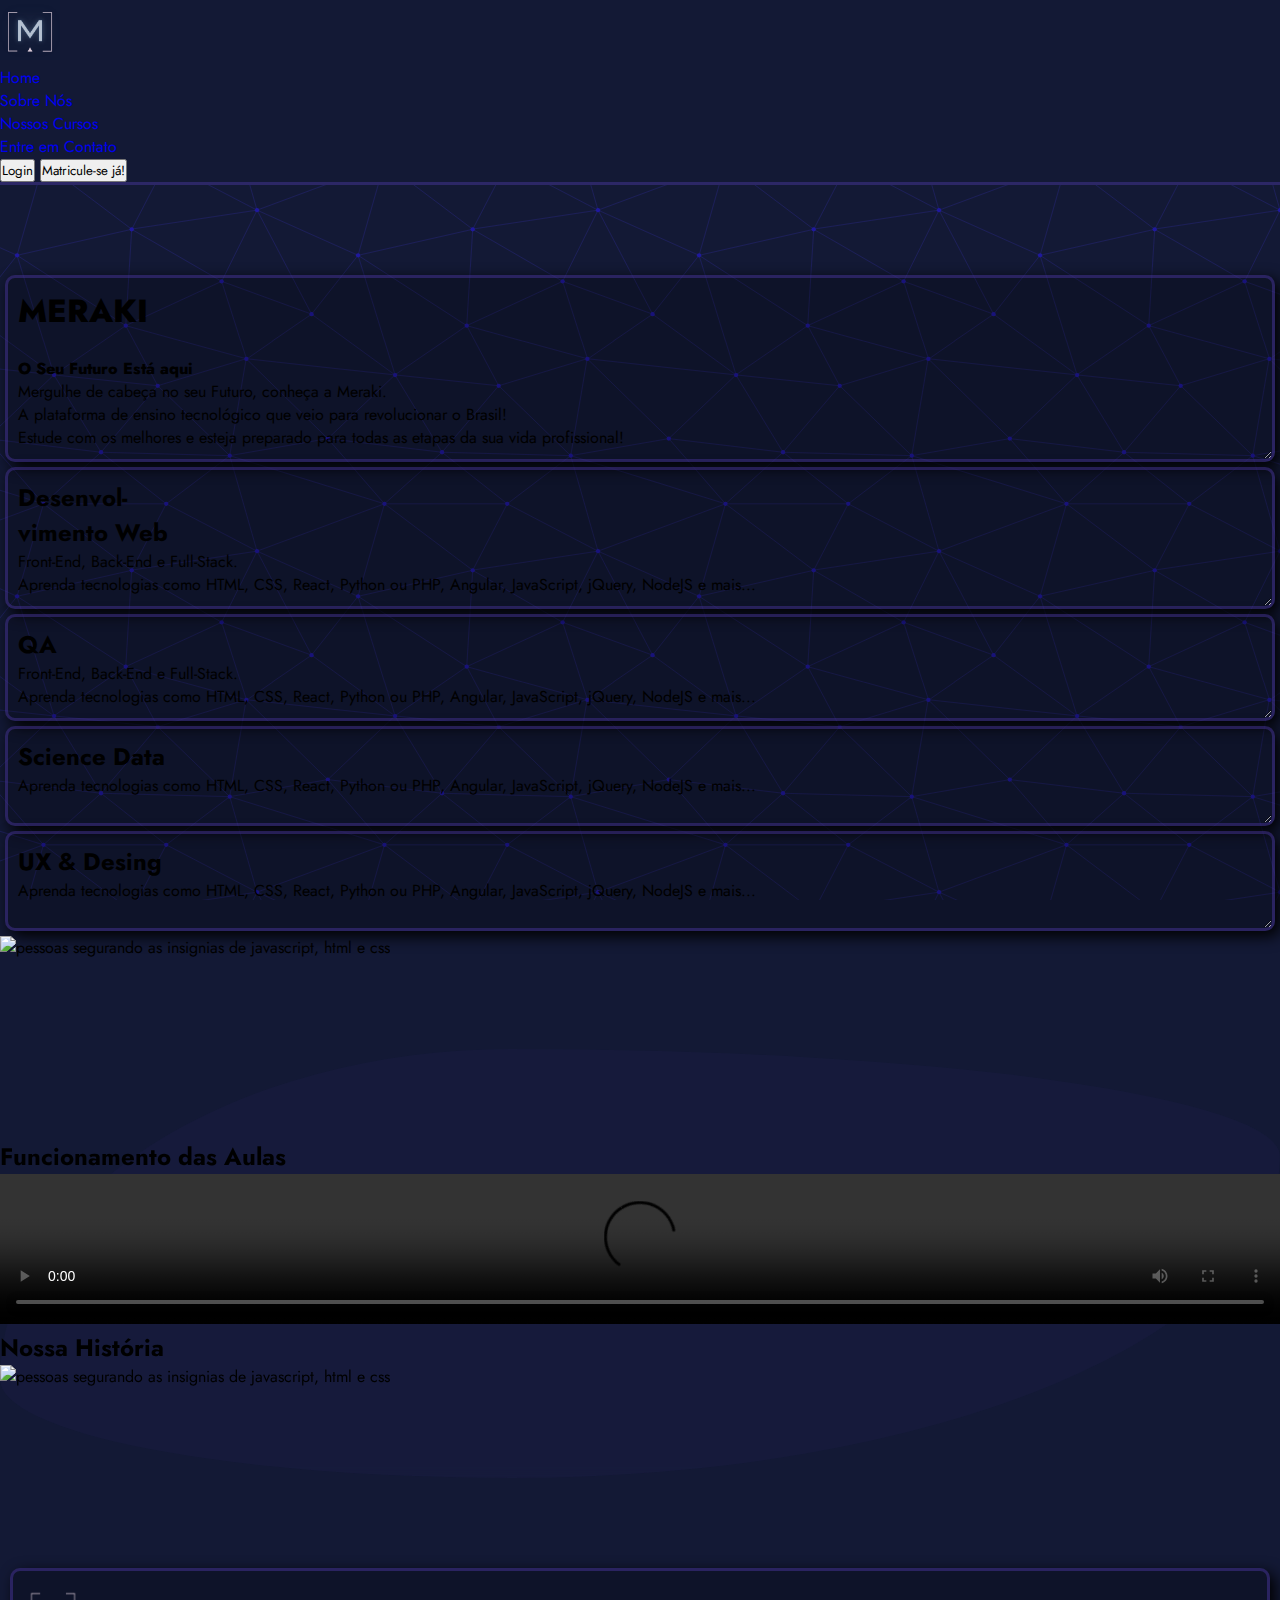
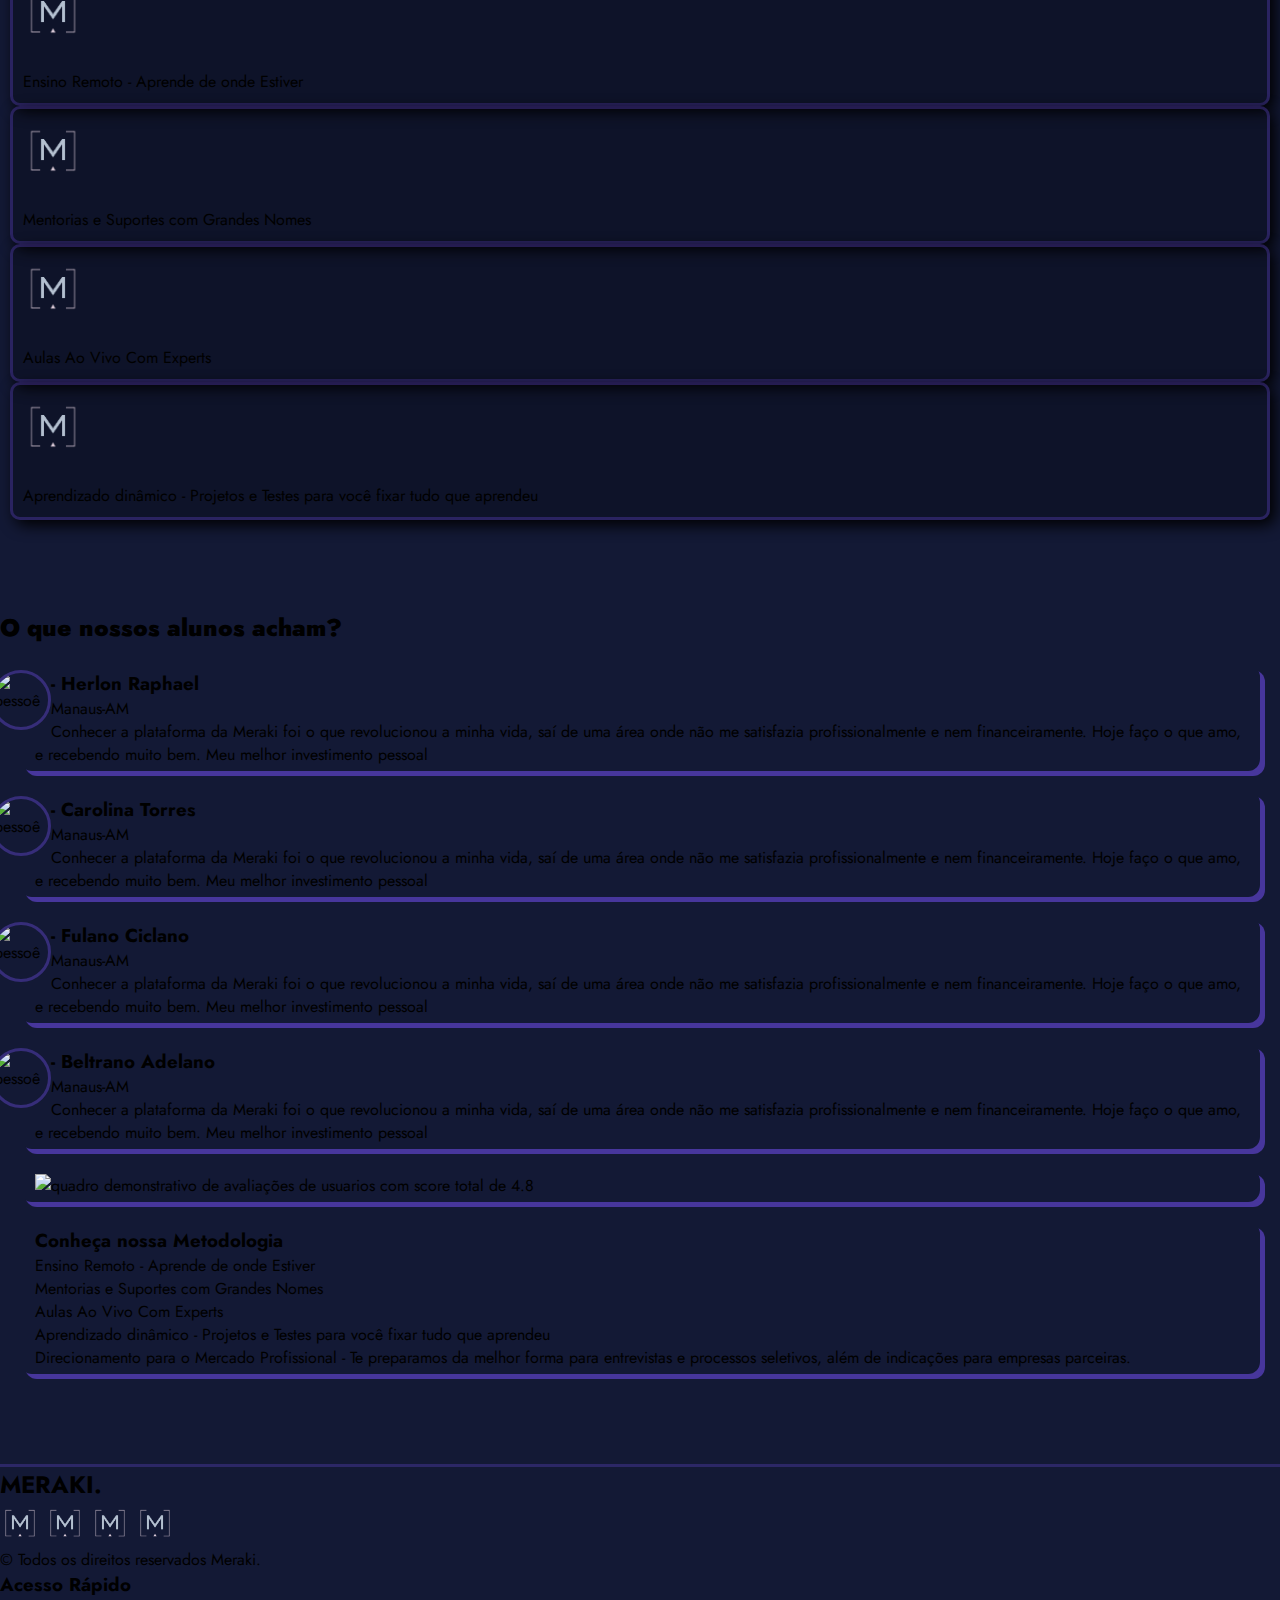
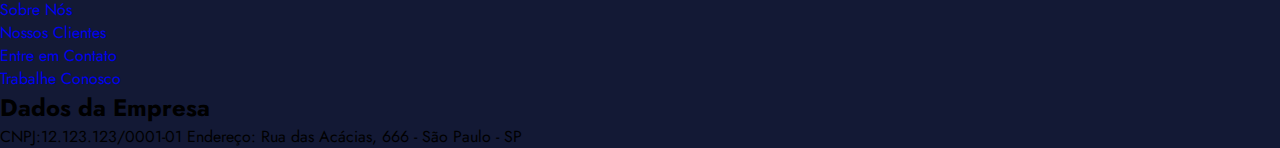
==== index.html @ 0d451b06 "Add files via upload" ====
<!DOCTYPE html>
<html lang="pt-Br">
  <head>
    <meta charset="UTF-8" />
    <meta http-equiv="X-UA-Compatible" content="IE=edge" />
    <meta name="viewport" content="width=device-width, initial-scale=1.0" />
    <meta name="description" content="plataforma educacional incrível">
    <title>Meraki</title>
    <link
      href="https://cdn.jsdelivr.net/npm/bootstrap@5.1.3/dist/css/bootstrap.min.css"
      rel="stylesheet"
      integrity="sha384-1BmE4kWBq78iYhFldvKuhfTAU6auU8tT94WrHftjDbrCEXSU1oBoqyl2QvZ6jIW3"
      crossorigin="anonymous"
    />
    <link
      rel="stylesheet"
      href="https://cdn.jsdelivr.net/npm/boxicons@latest/css/boxicons.min.css"
    />
    <link rel="stylesheet" href="style.css" />
  </head>
  <body class="bg-mosaic bg-d-purple">
    <!--Header-->
    <header class="p-3  text-white bg-bottom-line header-meraki align-items-center bg-l-purple">
      <div class="container ">
        <div
          class="d-flex flex-wrap align-items-center justify-content-center justify-content-lg-start"
        >
          <a
            href="/"
            class="d-flex align-items-center mb-2 mb-lg-0 text-white text-decoration-none"
          >
            <img
              class="bi me-2"
              width="60px"
              role="img"
              aria-label="Meraki"
              src="Assets/icon-meraki.png"
              alt="Icone em forma de 'eme"
            />
          </a>

          <ul
            class="nav col-12 col-lg-auto me-lg-auto mb-2 mb-md-0 justify-content-center"
          >
            <li>
              <span
                href="#"
                class="nav-link px-4 "
                
              ></span>
            </li>
            <li><a href="#" class="nav-link px-2 text-white">Home</a></li>
            <li>
              <a href="#" class="nav-link px-2 text-white">Sobre Nós</a>
            </li>
            <li>
              <a href="#" class="nav-link px-2 text-white">Nossos Cursos</a>
            </li>
            <li>
              <a href="#" class="nav-link px-2 text-white">Entre em Contato</a>
            </li>
          </ul>

          <div class="text-end">
            <button type="button" class="btn btn-outline-light me-2">
              Login
            </button>
            <button type="button" class="btn btn-warning">
              Matricule-se já!
            </button>
          </div>
        </div>
      </div>
    </header>
    <!--/header-->

    <main>
      <!--Hero-->
      <section class="container text-white">
        <div class="row featurette">
          <!--div dos cards-->
          <div class="col-md-8 container gap">
            <div class="row">
              <div class="col-8 mini-card resizable">
                <h1 class="font-weight-800">MERAKI</h2>
                <br />
               <span class="font-weight-800"> O Seu Futuro Está aqui</span>
                <p class="text-intro">
                  Mergulhe de cabeça no seu Futuro, conheça a Meraki. <br />
                  A plataforma de ensino tecnológico que veio para revolucionar
                  o Brasil! <br />
                  Estude com os melhores e esteja preparado para todas as etapas
                  da sua vida profissional!
                </p>
              </div>
            </div>
            <div class="row">
              <div class="col-5 mini-card resizable ">
                <h2>
                  Desenvol- <br />
                  vimento Web
                </h2>
                <p>Front-End, Back-End e Full-Stack.</p>
                <p>
                  Aprenda tecnologias como HTML, CSS, React, Python ou PHP,
                  Angular, JavaScript, jQuery, NodeJS e mais...
                </p>
              </div>
              <div class="col-5 mini-card resizable ">
                <h2>QA</h2>
                <p>Front-End, Back-End e Full-Stack.</p>
                <p>
                  Aprenda tecnologias como HTML, CSS, React, Python ou PHP,
                  Angular, JavaScript, jQuery, NodeJS e mais...
                </p>
              </div>
              <div class="col-5 mini-card resizable ">
                <h2>Science Data</h2>
                <p>
                  Aprenda tecnologias como HTML, CSS, React, Python ou PHP,
                  Angular, JavaScript, jQuery, NodeJS e mais...
                </p>
              </div>
              <div class="col-5  mini-card resizable">
                <h2>UX & Desing</h2>
                <p>
                  Aprenda tecnologias como HTML, CSS, React, Python ou PHP,
                  Angular, JavaScript, jQuery, NodeJS e mais...
                </p>
              </div>
            </div>
          </div>
          <!--/div dos cards-->
          <!--div da imagem-->
          <div class="col-md-4 align-items-center">
            <img
              src="assets/undraw_static_assets_rpm6.svg"
              alt="pessoas segurando as insignias de javascript, html e css "
              width="110%"
            />
          </div>
          <!--/div da imagem-->
        </div>
      </section>
      <!--/hero-->
      <!--nosso peixe-->
      <section class="container-flex bg-frosted-glass  fancy-border-radius">
        <div class="container">
        <div class="row">
        
          <div class="col-md-6 ">
            <h2 class="text-center text-white">Funcionamento das Aulas</h2>
            <video src="#" width="100%"
             controls></video>
          </div>
          <div class="col-md-6 justify-content-center">
            <h2 class="text-center text-white">Nossa História</h2>
            <img
              src="assets/section2.png"
              alt="pessoas segurando as insignias de javascript, html e css "
              width="100%"
            />
          </div>
        </div>
      </div>
      </section>
      <section class="container text-white">
        <div class="row justify-content-center text-center">
          <div class="col-6 col-md-2 mini-card justify-content-center cardeff ">
            <img
            class="bi me-2"
            width="60px"
            role="img"
            aria-label="Meraki"
            src="Assets/icon-meraki-removebg-preview.png"
            alt="Icone em forma de 'eme"
          />
            <br> <br>
            <span>Ensino Remoto - Aprende de onde Estiver</span>
          </div>
          <div class="col-6 col-md-2 mini-card justify-content-center cardeff">
            <img
            class="bi me-2"
            width="60px"
            role="img"
            aria-label="Meraki"
            src="Assets/icon-meraki-removebg-preview.png"
            alt="Icone em forma de 'eme"
          />
          <br> <br>
            <span>Mentorias e Suportes com Grandes Nomes</span>
          </div>
          <div class="col-6 col-md-2 mini-card justify-content-center cardeff">
            <img
            class="bi me-2"
            width="60px"
            role="img"
            aria-label="Meraki"
            src="Assets/icon-meraki-removebg-preview.png"
            alt="Icone em forma de 'eme"
          />
            <br><br>
            <span>Aulas Ao Vivo Com Experts</span>
          </div>
          <div class="col-6 col-md-2 mini-card justify-content-center cardeff">
            <img
            class="bi me-2"
            width="60px"
            role="img"
            aria-label="Meraki"
            src="Assets/icon-meraki-removebg-preview.png"
            alt="Icone em forma de 'eme"
          />
            <br><br>
            <span
              >Aprendizado dinâmico - Projetos e Testes para você fixar tudo que
              aprendeu</span
            >
          </div>
        </div>
      </section>
      <!--/nosso peixe-->
      <!--prova social-->
      <section class="container">
        <div class="row justify-content-center">
          <div class="col-md-8 text-center text-white">
            <h2> <strong>O que nossos alunos acham? </strong> </span>
          </div>
        </div>
        <div class="row">
          <div class="col-md-4 bg-light social-card">
            <img
              src="assets/foto1.jpg"
              class="social-card-img"
              width="60"
              height="60"
              alt="pessoê"
            />
            <h3 class="">- Herlon Raphael</h3>
            <p class="">Manaus-AM</p>
            <p class="pessoê">
              Conhecer a plataforma da Meraki foi o que revolucionou a minha
              vida, saí de uma área onde não me satisfazia profissionalmente e
              nem financeiramente. Hoje faço o que amo, e recebendo muito bem.
              Meu melhor investimento pessoal
            </p>
          </div>
          <div class="col-md-4 bg-light social-card">
            <img
              src="assets/foto2.jpg"
              class="social-card-img"
              width="60"
              height="60"
              alt="pessoê"
            />
            <h3 class="">- Carolina Torres</h3>
            <p class="">Manaus-AM</p>
            <p class="pessoê">
              Conhecer a plataforma da Meraki foi o que revolucionou a minha
              vida, saí de uma área onde não me satisfazia profissionalmente e
              nem financeiramente. Hoje faço o que amo, e recebendo muito bem.
              Meu melhor investimento pessoal
            </p>
          </div>
        </div>
        <div class="row">
          <div class="col-1"></div>
          <div class="col-md-4 bg-light social-card">
            <img
              src="assets/foto1.jpg"
              class="social-card-img"
              width="60"
              height="60"
              alt="pessoê"
            />
            <h3 class="">- Fulano Ciclano</h3>
            <p class="">Manaus-AM</p>
            <p class="pessoê">
              Conhecer a plataforma da Meraki foi o que revolucionou a minha
              vida, saí de uma área onde não me satisfazia profissionalmente e
              nem financeiramente. Hoje faço o que amo, e recebendo muito bem.
              Meu melhor investimento pessoal
            </p>
          </div>
          <div class="col-md-4 bg-light social-card">
            <img
              src="assets/foto2.jpg"
              class="social-card-img"
              width="60"
              height="60"
              alt="pessoê"
            />
            <h3 class="text-dep">- Beltrano Adelano</h3>
            <p class="text-dep">Manaus-AM</p>
            <p class="text-dep">
              Conhecer a plataforma da Meraki foi o que revolucionou a minha
              vida, saí de uma área onde não me satisfazia profissionalmente e
              nem financeiramente. Hoje faço o que amo, e recebendo muito bem.
              Meu melhor investimento pessoal
            </p>
          </div>
        </div>
        <div class="row">
          <div class="col-md-6 align-items-center social-card bg-white maxheight ">
            <img
              src="assets/Screenshot_2-removebg-preview.png"
              class=""
              width="100%"
              height="auto"
              alt="quadro demonstrativo de avaliações de usuarios com score total de 4.8"
            />
          </div>
          <div class="col-md-5 social-card bg-light ">
            <h3>Conheça nossa Metodologia</h1>
            <ul class="">
              <li class="">Ensino Remoto - Aprende de onde Estiver</li>
              <li class="">Mentorias e Suportes com Grandes Nomes</li>
              <li class="">Aulas Ao Vivo Com Experts</li>
              <li class="">
                Aprendizado dinâmico - Projetos e Testes para você fixar tudo
                que aprendeu
              </li>
              <li class="">
                Direcionamento para o Mercado Profissional - Te preparamos da
                melhor forma para entrevistas e processos seletivos, além de
                indicações para empresas parceiras.
              </li>
            </ul>
          </div>
        </div>
      </section>
    </main>
    <!-- FOOTER -->
    <footer class=" flex-shrink-0 bg-d-purple text-white bg-upper-line">
      <div class="container py-4">
          <div class="row gy-4 gx-5">
              <div class="col-lg-4 col-md-6">
                  <h2 class=" " style="text-transform: uppercase">Meraki.</h2>
                  <div class="">
                    <img
                    class="bi me-2"
                    width="40px"
                    role="img"
                    aria-label="Meraki"
                    src="Assets/icon-meraki-removebg-preview.png"
                    alt="Icone em forma de 'eme"
                  />
                    <img
                    class="bi me-2"
                    width="40px"
                    role="img"
                    aria-label="Meraki"
                    src="Assets/icon-meraki-removebg-preview.png"
                    alt="Icone em forma de 'eme"
                  />
                  <img
                  class="bi me-2"
                  width="40px"
                  role="img"
                  aria-label="Meraki"
                  src="Assets/icon-meraki-removebg-preview.png"
                  alt="Icone em forma de 'eme"
                />  
                <img
                class="bi me-2"
                width="40px"
                role="img"
                aria-label="Meraki"
                src="Assets/icon-meraki-removebg-preview.png"
                alt="Icone em forma de 'eme"
              />
                  </div>
                 
                  <p class="small  mb-0 text-white">&copy; Todos os direitos reservados Meraki. 
              </div>
            
              <div class=" col-md-3">
                  <h3 class="text-white mb-3">Acesso Rápido</h3>
                  <ul class="list-unstyled text-muted text-white">
                      <li><a class="text-white" href="#">Sobre Nós</a></li>
                      <li><a  class="text-white" href="#">Nossos Clientes</a></li>
                      <li><a  class="text-white" href="#">Entre em Contato</a></li>
                      <li><a  class="text-white" href="#">Trabalhe Conosco</a></li>
                  </ul>
              </div>
              <div class="col-md-4 ">
                 <h2>Dados da Empresa</h2>
                 <span>CNPJ:12.123.123/0001-01</span>
                 <span>Endereço: Rua das Acácias, 666 - São Paulo - SP</span>
                  
              </div>
          </div>
      </div>
  </footer>
</div>
  </body>
  <script
    src="https://cdn.jsdelivr.net/npm/bootstrap@5.1.3/dist/js/bootstrap.bundle.min.js"
    integrity="sha384-ka7Sk0Gln4gmtz2MlQnikT1wXgYsOg+OMhuP+IlRH9sENBO0LRn5q+8nbTov4+1p"
    crossorigin="anonymous"
  ></script>
  <script src="https://cdnjs.cloudflare.com/ajax/libs/jquery/3.2.1/jquery.min.js"></script>
  <script src="main.js"></script>
</html>
---- style.css ----
@import url("https://fonts.googleapis.com/css2?family=Jost:ital,wght@0,300;0,400;0,800;1,300&display=swap");

* {
  margin: 0;
  padding: 0;
  box-sizing: border-box;
  font-family: "Jost", sans-serif !important;
  list-style-type: none;
}
a {
  text-decoration: none;
}

section {
  margin: 10vh 0;
}
.header-meraki {
  padding: 0 !important;
  align-items: center !important;
}
/*Utilidade*/
.mini-card {
  padding: 10px;
  min-width: 100px;
  min-height: 100px;
  border: 3px solid rgba(78, 58, 167, 0.438);
  border-radius: 10px;
  background-color: rgba(0, 0, 0, 0.223);
  box-shadow: 5px 5px 15px 0 black;
  margin: 5px;
}
.social-card {
  margin: 20px;
  padding: 5px 15px;
  border-radius: 12px;
  -webkit-box-shadow: 5px 5px 0px 0px rgba(78, 58, 167, 0.9),
    5px 5px 15px 5px rgba(0, 0, 0, 0);
  box-shadow: 5px 5px 0px 0px rgba(78, 58, 167, 0.9),
    5px 5px 15px 5px rgba(0, 0, 0, 0);
}
.social-card-img {
  margin-left: -44px;
  border-radius: 50%;
  border: solid 3px rgba(78, 58, 167, 0.6);
  float: left;
}
.dashboard-card {
  margin: 30px;
  padding: 30px;
  background-color: #131935;
  border: 3px solid rgba(78, 58, 167, 1);
  -webkit-box-shadow: 5px 5px 0px 0px #b1b1b1, 5px 5px 15px 5px rgba(0, 0, 0, 0);
  box-shadow: 5px 5px 0px 0px #b1b1b1, 5px 5px 15px 5px rgba(0, 0, 0, 0);
  background-image: url("data:image/svg+xml,%3Csvg xmlns='http://www.w3.org/2000/svg' width='341' height='341' viewBox='0 0 800 800'%3E%3Cg fill='none' stroke='%23232375' stroke-width='1.3'%3E%3Cpath d='M769 229L1037 260.9M927 880L731 737 520 660 309 538 40 599 295 764 126.5 879.5 40 599-197 493 102 382-31 229 126.5 79.5-69-63'/%3E%3Cpath d='M-31 229L237 261 390 382 603 493 308.5 537.5 101.5 381.5M370 905L295 764'/%3E%3Cpath d='M520 660L578 842 731 737 840 599 603 493 520 660 295 764 309 538 390 382 539 269 769 229 577.5 41.5 370 105 295 -36 126.5 79.5 237 261 102 382 40 599 -69 737 127 880'/%3E%3Cpath d='M520-140L578.5 42.5 731-63M603 493L539 269 237 261 370 105M902 382L539 269M390 382L102 382'/%3E%3Cpath d='M-222 42L126.5 79.5 370 105 539 269 577.5 41.5 927 80 769 229 902 382 603 493 731 737M295-36L577.5 41.5M578 842L295 764M40-201L127 80M102 382L-261 269'/%3E%3C/g%3E%3Cg fill='%231F189E'%3E%3Ccircle cx='769' cy='229' r='5'/%3E%3Ccircle cx='539' cy='269' r='5'/%3E%3Ccircle cx='603' cy='493' r='5'/%3E%3Ccircle cx='731' cy='737' r='5'/%3E%3Ccircle cx='520' cy='660' r='5'/%3E%3Ccircle cx='309' cy='538' r='5'/%3E%3Ccircle cx='295' cy='764' r='5'/%3E%3Ccircle cx='40' cy='599' r='5'/%3E%3Ccircle cx='102' cy='382' r='5'/%3E%3Ccircle cx='127' cy='80' r='5'/%3E%3Ccircle cx='370' cy='105' r='5'/%3E%3Ccircle cx='578' cy='42' r='5'/%3E%3Ccircle cx='237' cy='261' r='5'/%3E%3Ccircle cx='390' cy='382' r='5'/%3E%3C/g%3E%3C/svg%3E");
  background-attachment: fixed;
}
.dashboard-card button {
  margin-top: 30px;
  border-radius: 12px;
}
.destaque {
  transform: scale(120%) !important;
  margin-left: 10vw;
  margin-top: 80px;
}
.button-box {
  width: 100%;
  height: fit-content;
  display: flex;
  justify-content: space-around;
}
/*Cores*/
.bg-d-purple {
  background-color: #131935;
}
.bg-l-purple {
  background-color: rgb(19, 25, 53);
}
.bg-bottom-line {
  border-bottom: 3px solid rgba(78, 58, 167, 0.438);
}
.bg-upper-line {
  border-top: 3px solid rgba(78, 58, 167, 0.438);
}
.bg-right-line {
  border-right: 3px solid rgba(78, 58, 167, 0.438);
}
.bg-mosaic {
  background-image: url("data:image/svg+xml,%3Csvg xmlns='http://www.w3.org/2000/svg' width='341' height='341' viewBox='0 0 800 800'%3E%3Cg fill='none' stroke='%23232375' stroke-width='1.3'%3E%3Cpath d='M769 229L1037 260.9M927 880L731 737 520 660 309 538 40 599 295 764 126.5 879.5 40 599-197 493 102 382-31 229 126.5 79.5-69-63'/%3E%3Cpath d='M-31 229L237 261 390 382 603 493 308.5 537.5 101.5 381.5M370 905L295 764'/%3E%3Cpath d='M520 660L578 842 731 737 840 599 603 493 520 660 295 764 309 538 390 382 539 269 769 229 577.5 41.5 370 105 295 -36 126.5 79.5 237 261 102 382 40 599 -69 737 127 880'/%3E%3Cpath d='M520-140L578.5 42.5 731-63M603 493L539 269 237 261 370 105M902 382L539 269M390 382L102 382'/%3E%3Cpath d='M-222 42L126.5 79.5 370 105 539 269 577.5 41.5 927 80 769 229 902 382 603 493 731 737M295-36L577.5 41.5M578 842L295 764M40-201L127 80M102 382L-261 269'/%3E%3C/g%3E%3Cg fill='%231F189E'%3E%3Ccircle cx='769' cy='229' r='5'/%3E%3Ccircle cx='539' cy='269' r='5'/%3E%3Ccircle cx='603' cy='493' r='5'/%3E%3Ccircle cx='731' cy='737' r='5'/%3E%3Ccircle cx='520' cy='660' r='5'/%3E%3Ccircle cx='309' cy='538' r='5'/%3E%3Ccircle cx='295' cy='764' r='5'/%3E%3Ccircle cx='40' cy='599' r='5'/%3E%3Ccircle cx='102' cy='382' r='5'/%3E%3Ccircle cx='127' cy='80' r='5'/%3E%3Ccircle cx='370' cy='105' r='5'/%3E%3Ccircle cx='578' cy='42' r='5'/%3E%3Ccircle cx='237' cy='261' r='5'/%3E%3Ccircle cx='390' cy='382' r='5'/%3E%3C/g%3E%3C/svg%3E");
  background-attachment: fixed;
}
.bg-frosted-glass {
  padding: 10vh 0;
  background-color: rgba(78, 58, 167, 0.05);
  backdrop-filter: blur(5px);
  border-radius: 40% 60% 60% 40% / 77% 25% 75% 23%;
}
/*font*/
.font-weight-300 {
  font-weight: 300;
}
.font-weight-400 {
  font-weight: 400;
}
.font-weight-800 {
  font-weight: 800;
}

.vertigo:hover {
  text-shadow: red -6px 0, cyan 6px 0;
}
.cardeff {
  transform: rotate(0deg) scale(1);
  margin: 0 10px;
  transition: ease-in 1s;
  transition: ease-out 500ms;
}
.cardeff:hover {
  cursor: pointer;
  transform: perspective(300px) rotateX(40deg);
  transition: 0.5s all ease;
  z-index: 400;
  box-shadow: 0 2px 2px rgba(0, 0, 0, 0.16);
  margin: 0 30px;
  margin-bottom: -30px;
}
.resizable {
  resize: both;
  overflow: auto;
}
.maxheight {
  height: fit-content !important;
}

/*scroll bar*/
/* width */
::-webkit-scrollbar {
  width: 20px;
}

/* Track */
::-webkit-scrollbar-track {
  box-shadow: inset 0 0 5px grey;
  border-radius: 10px;
}

/* Handle */
::-webkit-scrollbar-thumb {
  background: rgba(78, 58, 167, 0.5);
  border-radius: 10px;
}
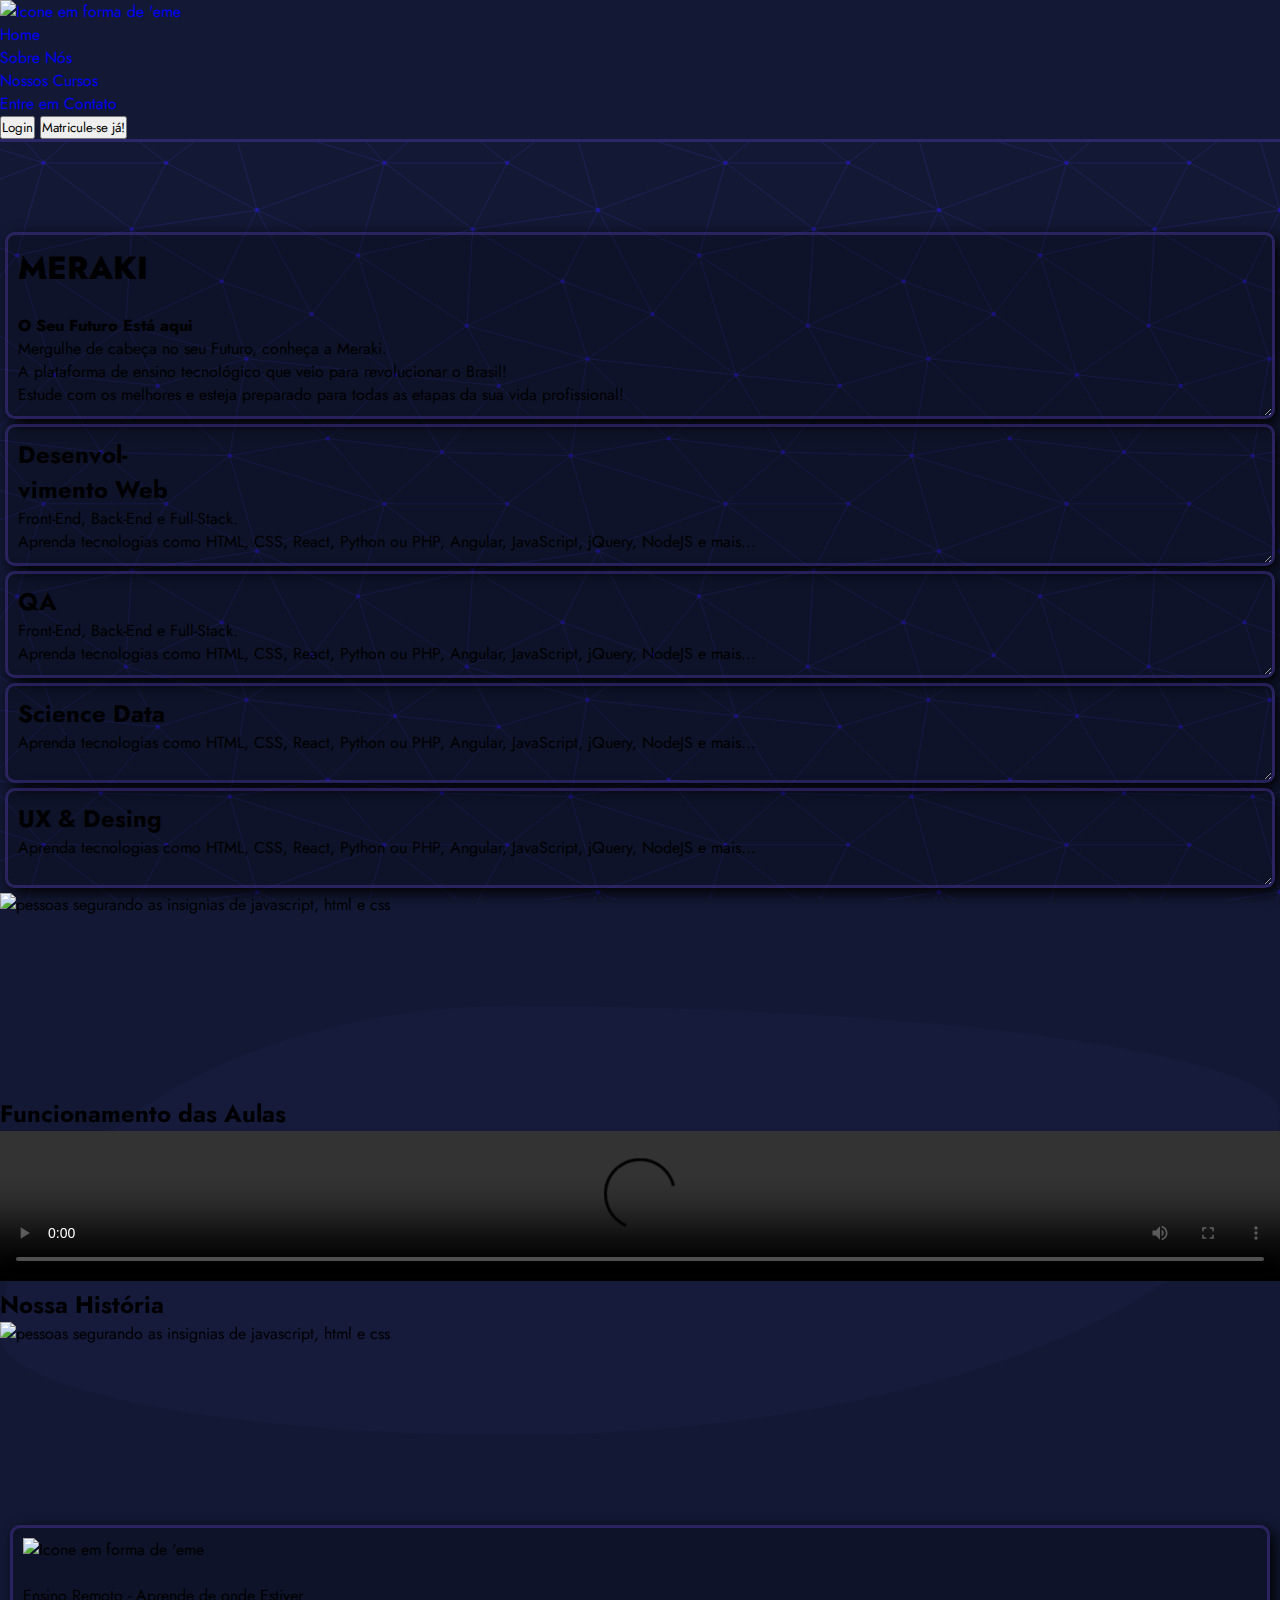
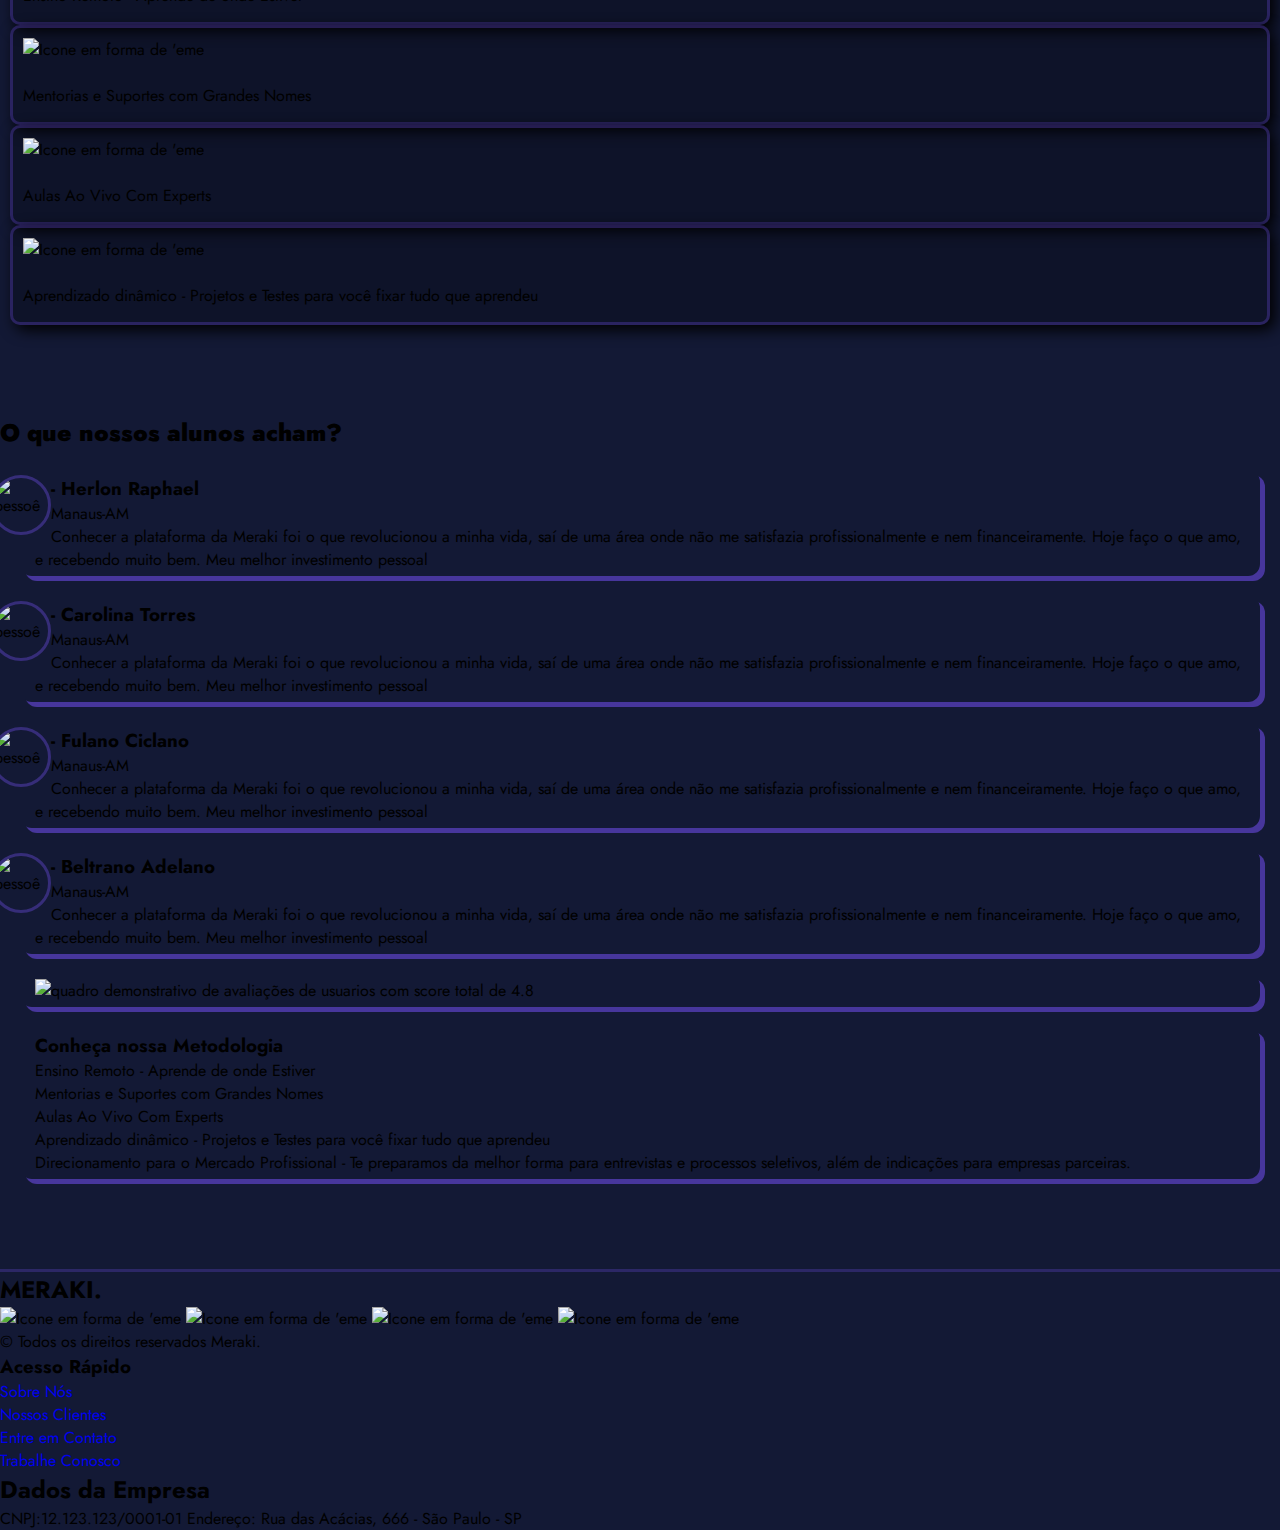
==== commit b2db8b11: "Add files via upload" ====
--- a/index.html
+++ b/index.html
@@ -34,7 +34,7 @@
               width="60px"
               role="img"
               aria-label="Meraki"
-              src="Assets/icon-meraki.png"
+              src="./assets/icon-meraki.png"
               alt="Icone em forma de 'eme"
             />
           </a>
@@ -134,7 +134,7 @@
           <!--div da imagem-->
           <div class="col-md-4 align-items-center">
             <img
-              src="assets/undraw_static_assets_rpm6.svg"
+              src="./assets/undraw_static_assets_rpm6.svg"
               alt="pessoas segurando as insignias de javascript, html e css "
               width="110%"
             />
@@ -156,7 +156,7 @@
           <div class="col-md-6 justify-content-center">
             <h2 class="text-center text-white">Nossa História</h2>
             <img
-              src="assets/section2.png"
+              src="./assets/section2.png"
               alt="pessoas segurando as insignias de javascript, html e css "
               width="100%"
             />
@@ -172,7 +172,7 @@
             width="60px"
             role="img"
             aria-label="Meraki"
-            src="Assets/icon-meraki-removebg-preview.png"
+            src="./assets/icon-meraki-removebg-preview.png"
             alt="Icone em forma de 'eme"
           />
             <br> <br>
@@ -184,7 +184,7 @@
             width="60px"
             role="img"
             aria-label="Meraki"
-            src="Assets/icon-meraki-removebg-preview.png"
+            src="./assets/icon-meraki-removebg-preview.png"
             alt="Icone em forma de 'eme"
           />
           <br> <br>
@@ -196,7 +196,7 @@
             width="60px"
             role="img"
             aria-label="Meraki"
-            src="Assets/icon-meraki-removebg-preview.png"
+            src="./assets/icon-meraki-removebg-preview.png"
             alt="Icone em forma de 'eme"
           />
             <br><br>
@@ -208,7 +208,7 @@
             width="60px"
             role="img"
             aria-label="Meraki"
-            src="Assets/icon-meraki-removebg-preview.png"
+            src="./assets/icon-meraki-removebg-preview.png"
             alt="Icone em forma de 'eme"
           />
             <br><br>
@@ -230,7 +230,7 @@
         <div class="row">
           <div class="col-md-4 bg-light social-card">
             <img
-              src="assets/foto1.jpg"
+              src="./assets/foto1.jpg"
               class="social-card-img"
               width="60"
               height="60"
@@ -247,7 +247,7 @@
           </div>
           <div class="col-md-4 bg-light social-card">
             <img
-              src="assets/foto2.jpg"
+              src="./assets/foto2.jpg"
               class="social-card-img"
               width="60"
               height="60"
@@ -267,7 +267,7 @@
           <div class="col-1"></div>
           <div class="col-md-4 bg-light social-card">
             <img
-              src="assets/foto1.jpg"
+              src="./assets/foto1.jpg"
               class="social-card-img"
               width="60"
               height="60"
@@ -284,7 +284,7 @@
           </div>
           <div class="col-md-4 bg-light social-card">
             <img
-              src="assets/foto2.jpg"
+              src="./assets/foto2.jpg"
               class="social-card-img"
               width="60"
               height="60"
@@ -303,7 +303,7 @@
         <div class="row">
           <div class="col-md-6 align-items-center social-card bg-white maxheight ">
             <img
-              src="assets/Screenshot_2-removebg-preview.png"
+              src="./assets/Screenshot_2-removebg-preview.png"
               class=""
               width="100%"
               height="auto"
@@ -342,7 +342,7 @@
                     width="40px"
                     role="img"
                     aria-label="Meraki"
-                    src="Assets/icon-meraki-removebg-preview.png"
+                    src="./assets/icon-meraki-removebg-preview.png"
                     alt="Icone em forma de 'eme"
                   />
                     <img
@@ -350,7 +350,7 @@
                     width="40px"
                     role="img"
                     aria-label="Meraki"
-                    src="Assets/icon-meraki-removebg-preview.png"
+                    src="./assets/icon-meraki-removebg-preview.png"
                     alt="Icone em forma de 'eme"
                   />
                   <img
@@ -358,7 +358,7 @@
                   width="40px"
                   role="img"
                   aria-label="Meraki"
-                  src="Assets/icon-meraki-removebg-preview.png"
+                  src="./assets/icon-meraki-removebg-preview.png"
                   alt="Icone em forma de 'eme"
                 />  
                 <img
@@ -366,7 +366,7 @@
                 width="40px"
                 role="img"
                 aria-label="Meraki"
-                src="Assets/icon-meraki-removebg-preview.png"
+                src="./assets/icon-meraki-removebg-preview.png"
                 alt="Icone em forma de 'eme"
               />
                   </div>
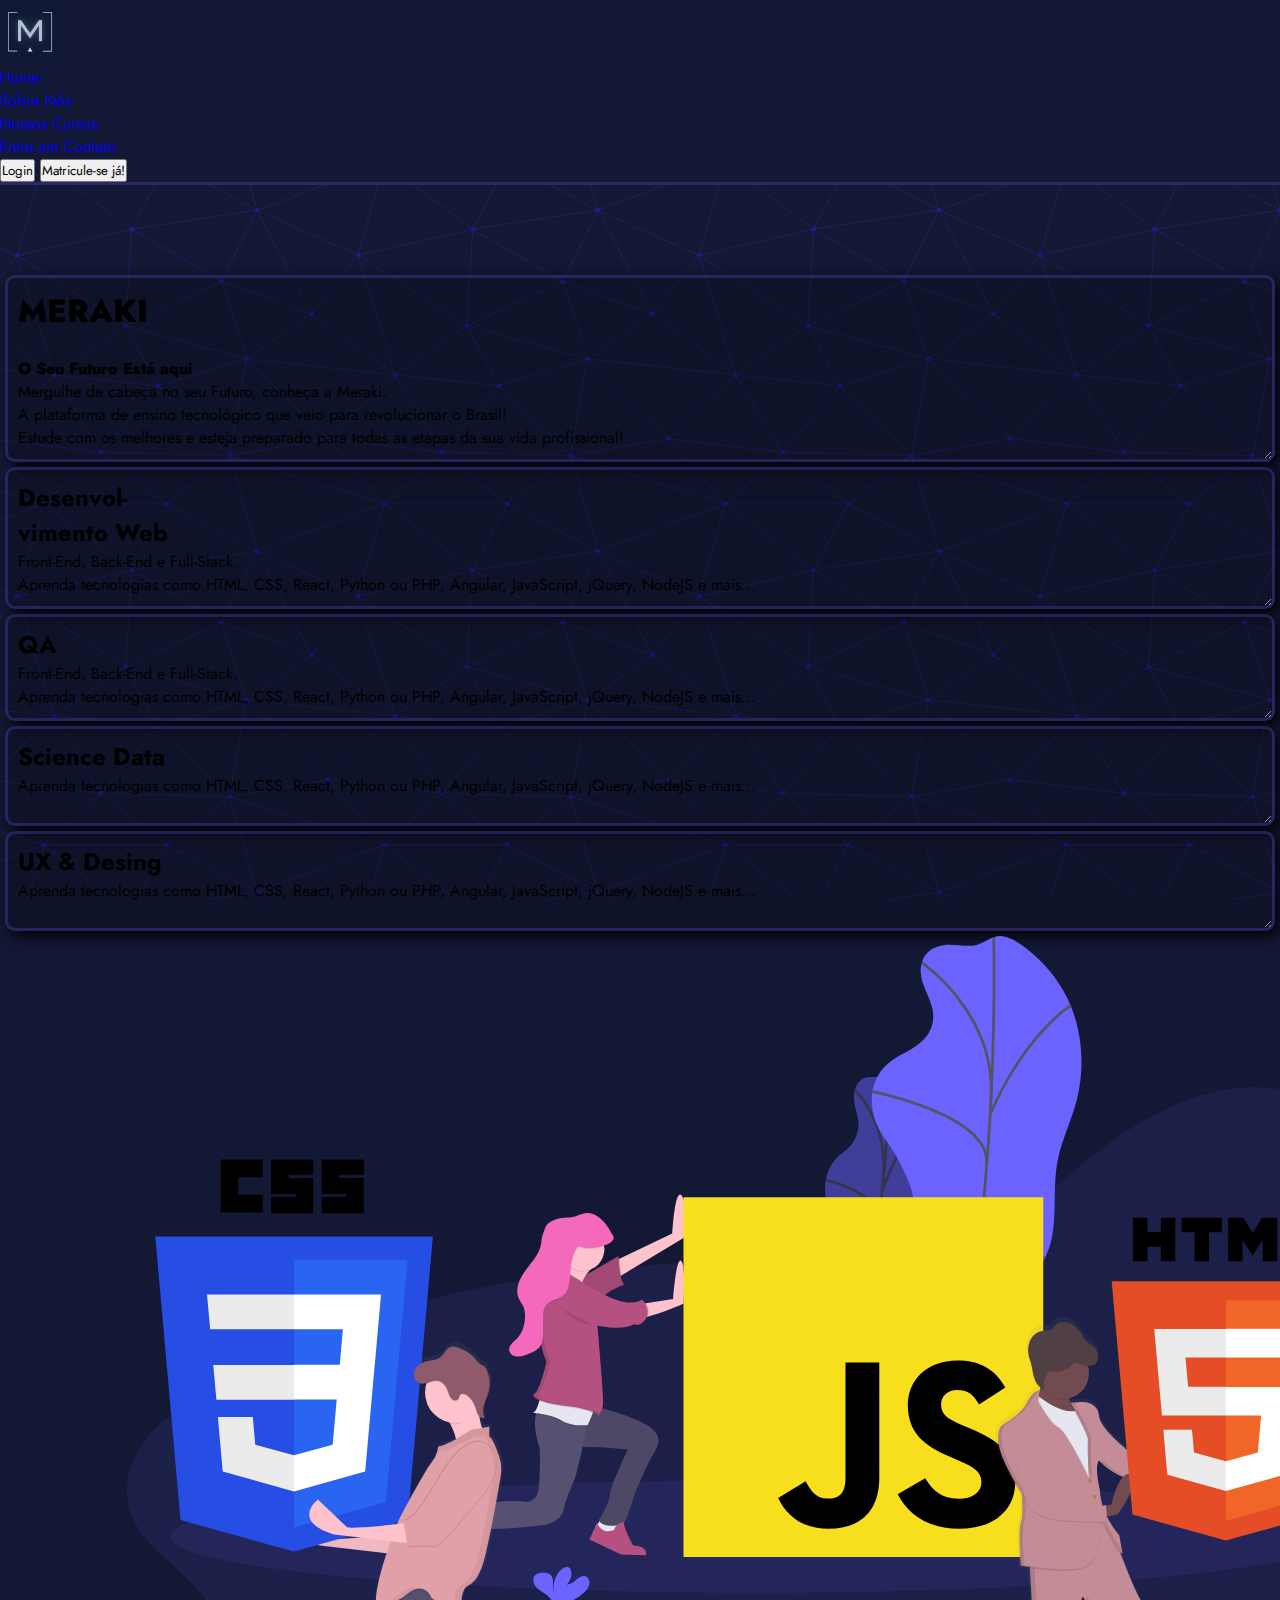
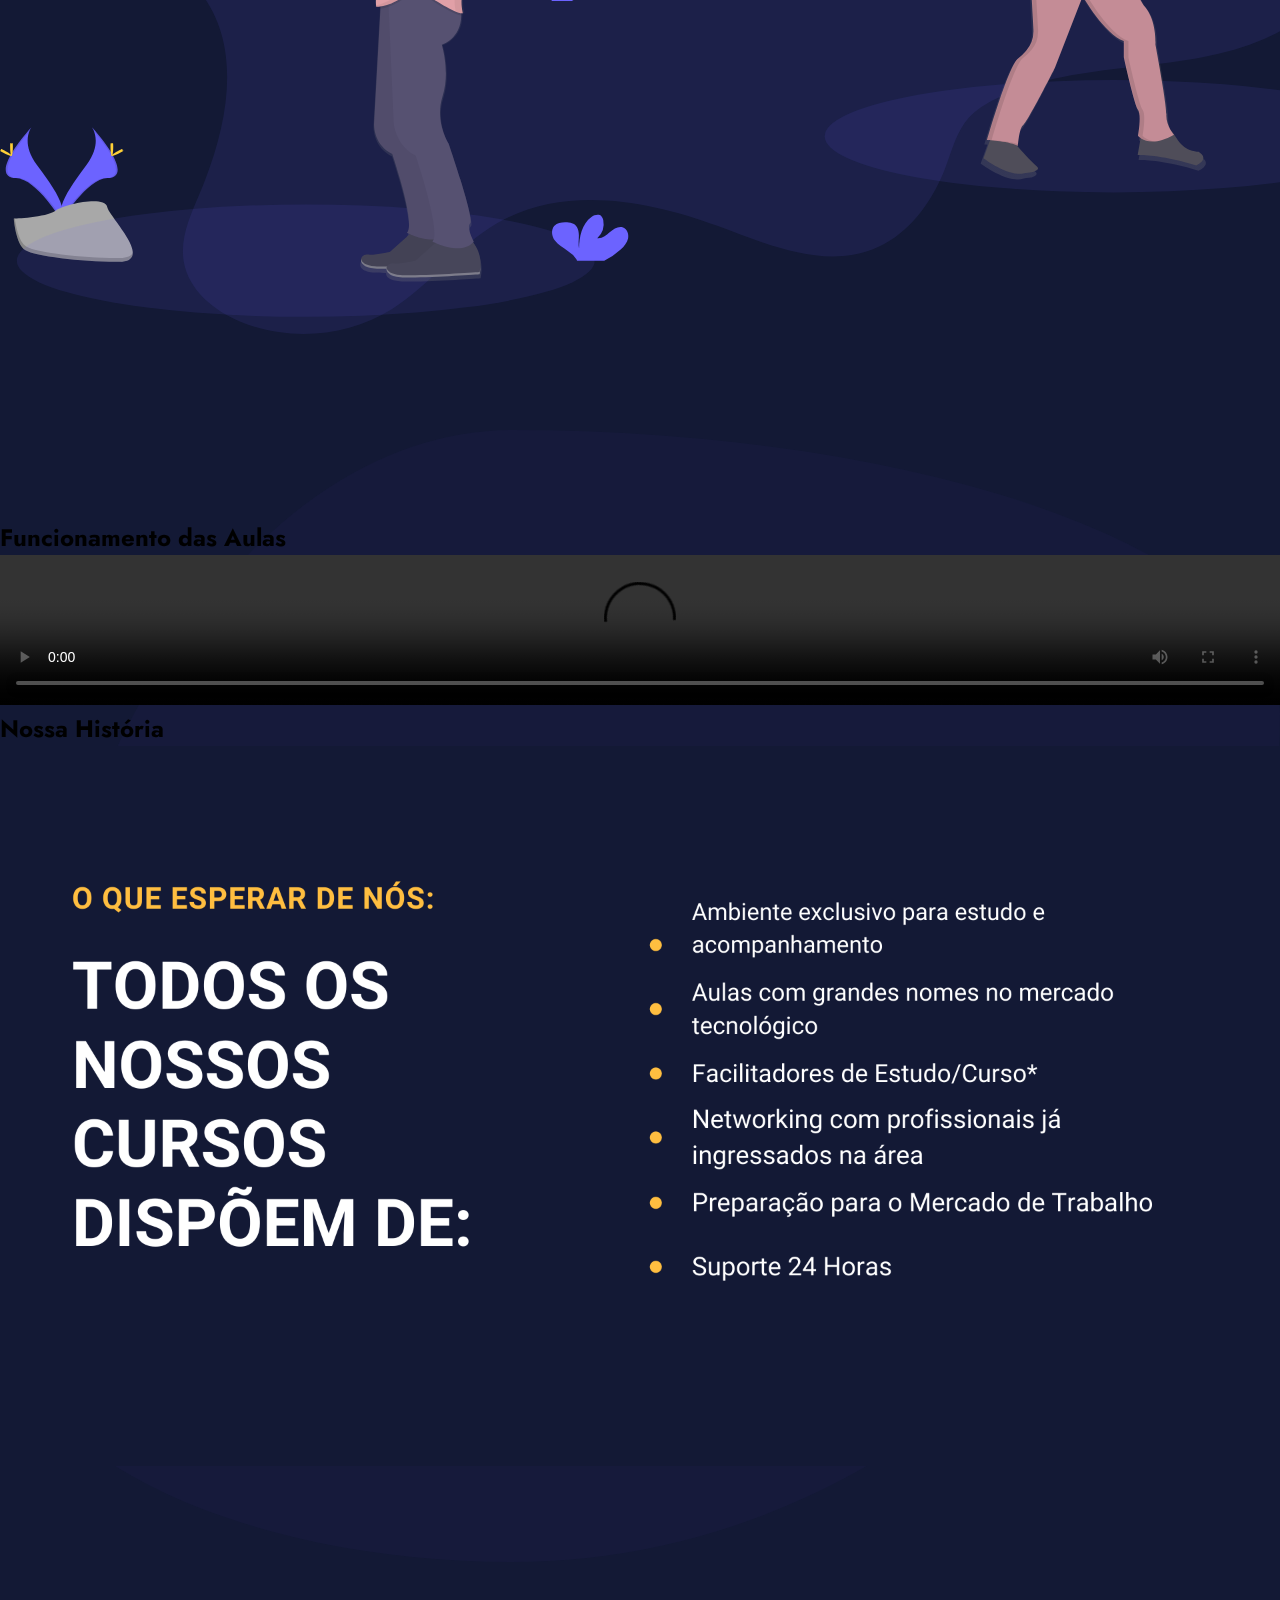
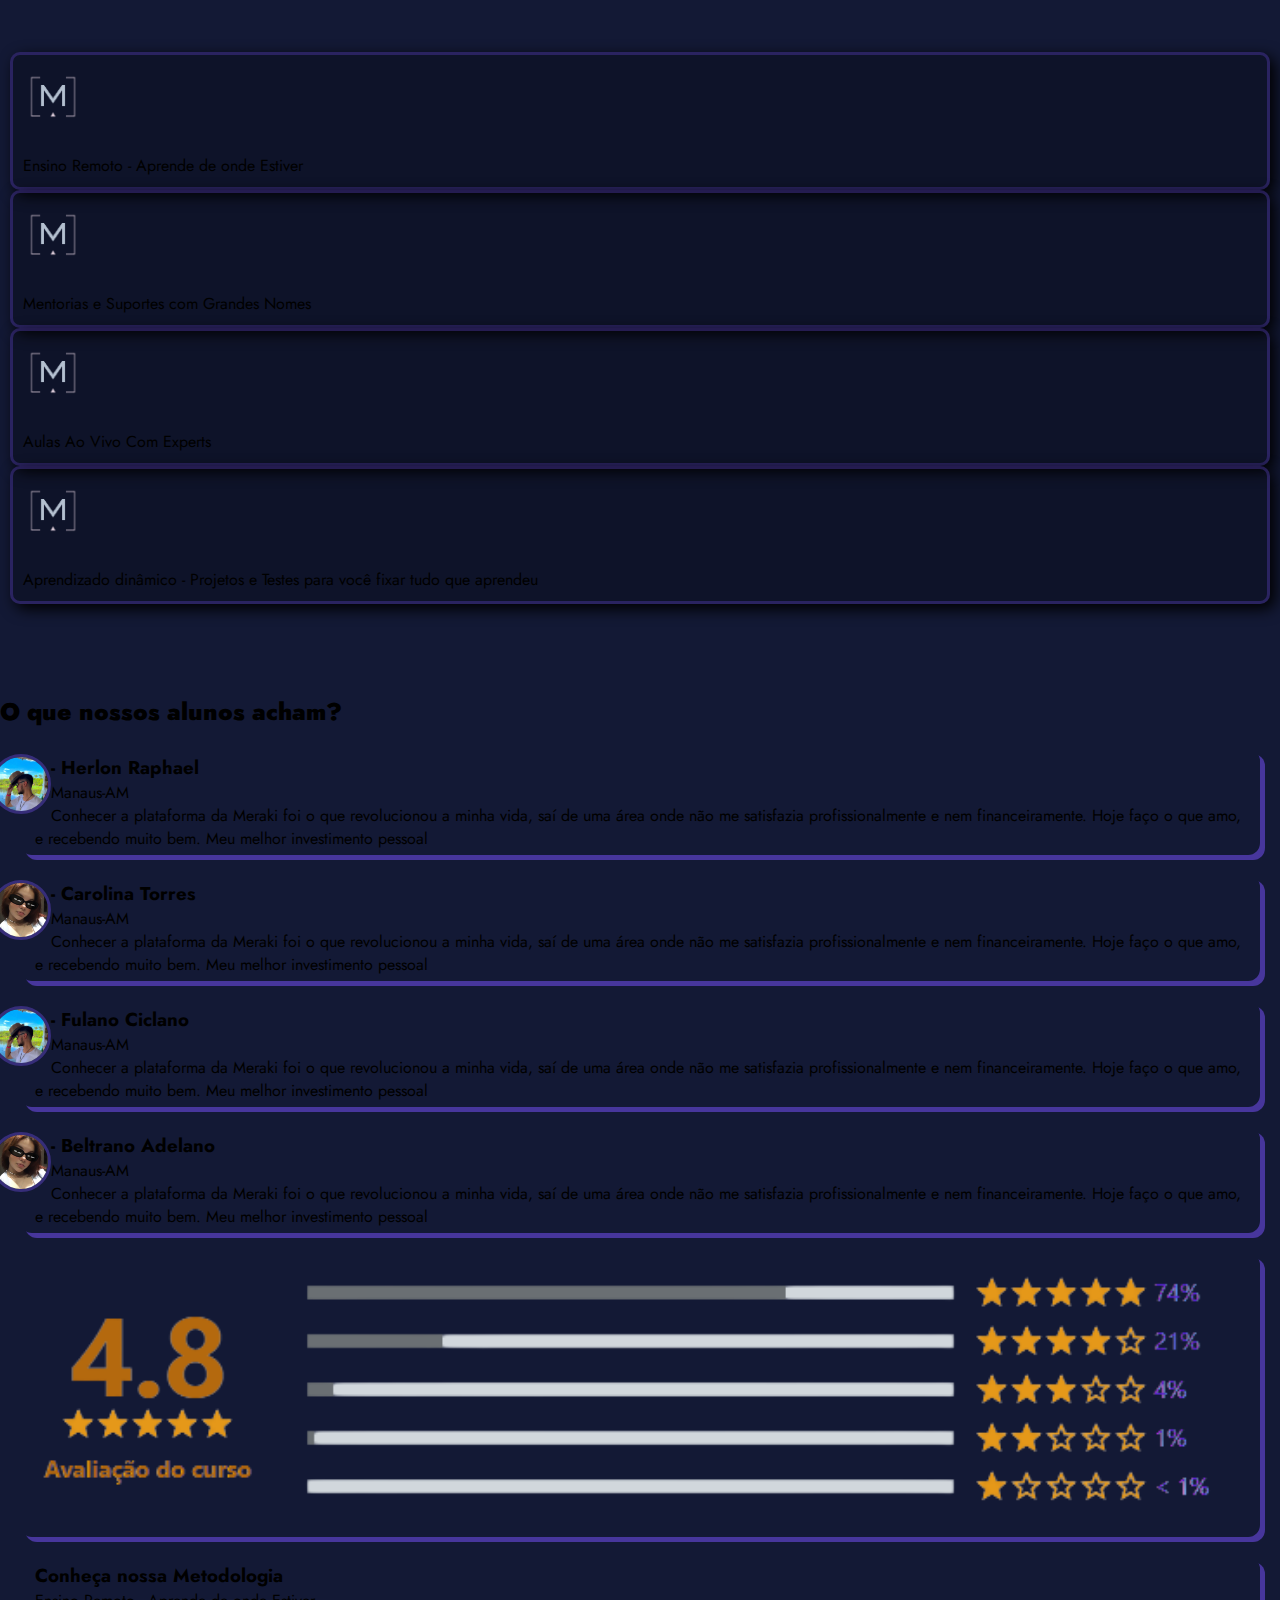
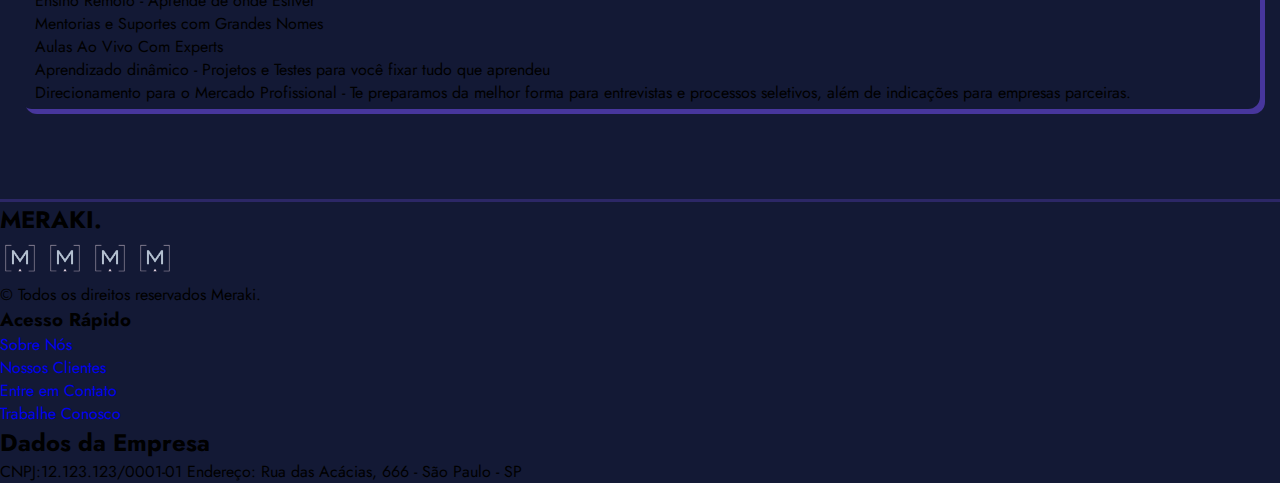
==== commit 4514c4fd: "Add files via upload" ====
--- a/index.html
+++ b/index.html
@@ -62,9 +62,9 @@
           </ul>
 
           <div class="text-end">
-            <button type="button" class="btn btn-outline-light me-2">
+            <a href="./login.html"><button type="button" class="btn btn-outline-light me-2">
               Login
-            </button>
+            </button></a>
             <button type="button" class="btn btn-warning">
               Matricule-se já!
             </button>
@@ -72,271 +72,287 @@
         </div>
       </div>
     </header>
-    <!--/header-->
+      <!--/header-->
 
-    <main>
-      <!--Hero-->
-      <section class="container text-white">
-        <div class="row featurette">
-          <!--div dos cards-->
-          <div class="col-md-8 container gap">
-            <div class="row">
-              <div class="col-8 mini-card resizable">
-                <h1 class="font-weight-800">MERAKI</h2>
-                <br />
-               <span class="font-weight-800"> O Seu Futuro Está aqui</span>
-                <p class="text-intro">
-                  Mergulhe de cabeça no seu Futuro, conheça a Meraki. <br />
-                  A plataforma de ensino tecnológico que veio para revolucionar
-                  o Brasil! <br />
-                  Estude com os melhores e esteja preparado para todas as etapas
-                  da sua vida profissional!
-                </p>
+      <main>
+        <!--Hero-->
+        <section class="container text-white">
+          <div class="row featurette">
+            <!--div dos cards-->
+            <div class="col-md-8 container gap">
+              <div class="row">
+                <div class="col-8 mini-card resizable">
+                  <h1 class="font-weight-800">MERAKI</h2>
+                  <br />
+                <span class="font-weight-800"> O Seu Futuro Está aqui</span>
+                  <p class="text-intro">
+                    Mergulhe de cabeça no seu Futuro, conheça a Meraki. <br />
+                    A plataforma de ensino tecnológico que veio para revolucionar
+                    o Brasil! <br />
+                    Estude com os melhores e esteja preparado para todas as etapas
+                    da sua vida profissional!
+                  </p>
+                </div>
               </div>
-            </div>
-            <div class="row">
-              <div class="col-5 mini-card resizable ">
-                <h2>
-                  Desenvol- <br />
-                  vimento Web
-                </h2>
-                <p>Front-End, Back-End e Full-Stack.</p>
-                <p>
-                  Aprenda tecnologias como HTML, CSS, React, Python ou PHP,
-                  Angular, JavaScript, jQuery, NodeJS e mais...
-                </p>
+              <div class="row">
+                <div class="col-5 mini-card resizable ">
+                  <h2>
+                    Desenvol- <br />
+                    vimento Web
+                  </h2>
+                  <p>Front-End, Back-End e Full-Stack.</p>
+                  <p>
+                    Aprenda tecnologias como HTML, CSS, React, Python ou PHP,
+                    Angular, JavaScript, jQuery, NodeJS e mais...
+                  </p>
+                </div>
+                <div class="col-5 mini-card resizable ">
+                  <h2>QA</h2>
+                  <p>Front-End, Back-End e Full-Stack.</p>
+                  <p>
+                    Aprenda tecnologias como HTML, CSS, React, Python ou PHP,
+                    Angular, JavaScript, jQuery, NodeJS e mais...
+                  </p>
+                </div>
+                <div class="col-5 mini-card resizable ">
+                  <h2>Science Data</h2>
+                  <p>
+                    Aprenda tecnologias como HTML, CSS, React, Python ou PHP,
+                    Angular, JavaScript, jQuery, NodeJS e mais...
+                  </p>
+                </div>
+                <div class="col-5  mini-card resizable">
+                  <h2>UX & Desing</h2>
+                  <p>
+                    Aprenda tecnologias como HTML, CSS, React, Python ou PHP,
+                    Angular, JavaScript, jQuery, NodeJS e mais...
+                  </p>
+                </div>
               </div>
-              <div class="col-5 mini-card resizable ">
-                <h2>QA</h2>
-                <p>Front-End, Back-End e Full-Stack.</p>
-                <p>
-                  Aprenda tecnologias como HTML, CSS, React, Python ou PHP,
-                  Angular, JavaScript, jQuery, NodeJS e mais...
-                </p>
-              </div>
-              <div class="col-5 mini-card resizable ">
-                <h2>Science Data</h2>
-                <p>
-                  Aprenda tecnologias como HTML, CSS, React, Python ou PHP,
-                  Angular, JavaScript, jQuery, NodeJS e mais...
-                </p>
-              </div>
-              <div class="col-5  mini-card resizable">
-                <h2>UX & Desing</h2>
-                <p>
-                  Aprenda tecnologias como HTML, CSS, React, Python ou PHP,
-                  Angular, JavaScript, jQuery, NodeJS e mais...
-                </p>
-              </div>
-            </div>
-          </div>
-          <!--/div dos cards-->
-          <!--div da imagem-->
-          <div class="col-md-4 align-items-center">
-            <img
-              src="./assets/undraw_static_assets_rpm6.svg"
-              alt="pessoas segurando as insignias de javascript, html e css "
-              width="110%"
+            </div>
+            <!--/div dos cards-->
+            <!--div da imagem-->
+            <div class="col-md-4 align-items-center">
+              <img
+                src="./assets/undraw_static_assets_rpm6.svg"
+                alt="pessoas segurando as insignias de javascript, html e css "
+                width="110%"
+              />
+            </div>
+            <!--/div da imagem-->
+          </div>
+        </section>
+        <!--/hero-->
+        <!--nosso peixe-->
+        <section class="container-flex bg-frosted-glass  fancy-border-radius">
+          <div class="container">
+          <div class="row">
+          
+            <div class="col-md-6 ">
+              <h2 class="text-center text-white">Funcionamento das Aulas</h2>
+              <video src="#" width="100%"
+              controls></video>
+            </div>
+            <div class="col-md-6 justify-content-center">
+              <h2 class="text-center text-white">Nossa História</h2>
+              <img
+                src="./assets/section2.png"
+                alt="pessoas segurando as insignias de javascript, html e css "
+                width="100%"
+              />
+            </div>
+          </div>
+        </div>
+        </section>
+        <section class="container text-white">
+          <div class="row justify-content-center text-center">
+            <div class="col-6 col-md-2 mini-card justify-content-center cardeff ">
+              <img
+              class="bi me-2"
+              width="60px"
+              role="img"
+              aria-label="Meraki"
+              src="./assets/icon-meraki-removebg-preview.png"
+              alt="Icone em forma de 'eme"
             />
-          </div>
-          <!--/div da imagem-->
-        </div>
-      </section>
-      <!--/hero-->
-      <!--nosso peixe-->
-      <section class="container-flex bg-frosted-glass  fancy-border-radius">
-        <div class="container">
-        <div class="row">
-        
-          <div class="col-md-6 ">
-            <h2 class="text-center text-white">Funcionamento das Aulas</h2>
-            <video src="#" width="100%"
-             controls></video>
-          </div>
-          <div class="col-md-6 justify-content-center">
-            <h2 class="text-center text-white">Nossa História</h2>
-            <img
-              src="./assets/section2.png"
-              alt="pessoas segurando as insignias de javascript, html e css "
-              width="100%"
+              <br> <br>
+              <span>Ensino Remoto - Aprende de onde Estiver</span>
+            </div>
+            <div class="col-6 col-md-2 mini-card justify-content-center cardeff">
+              <img
+              class="bi me-2"
+              width="60px"
+              role="img"
+              aria-label="Meraki"
+              src="./assets/icon-meraki-removebg-preview.png"
+              alt="Icone em forma de 'eme"
             />
-          </div>
-        </div>
-      </div>
-      </section>
-      <section class="container text-white">
-        <div class="row justify-content-center text-center">
-          <div class="col-6 col-md-2 mini-card justify-content-center cardeff ">
-            <img
-            class="bi me-2"
-            width="60px"
-            role="img"
-            aria-label="Meraki"
-            src="./assets/icon-meraki-removebg-preview.png"
-            alt="Icone em forma de 'eme"
-          />
             <br> <br>
-            <span>Ensino Remoto - Aprende de onde Estiver</span>
-          </div>
-          <div class="col-6 col-md-2 mini-card justify-content-center cardeff">
-            <img
-            class="bi me-2"
-            width="60px"
-            role="img"
-            aria-label="Meraki"
-            src="./assets/icon-meraki-removebg-preview.png"
-            alt="Icone em forma de 'eme"
-          />
-          <br> <br>
-            <span>Mentorias e Suportes com Grandes Nomes</span>
-          </div>
-          <div class="col-6 col-md-2 mini-card justify-content-center cardeff">
-            <img
-            class="bi me-2"
-            width="60px"
-            role="img"
-            aria-label="Meraki"
-            src="./assets/icon-meraki-removebg-preview.png"
-            alt="Icone em forma de 'eme"
-          />
-            <br><br>
-            <span>Aulas Ao Vivo Com Experts</span>
-          </div>
-          <div class="col-6 col-md-2 mini-card justify-content-center cardeff">
-            <img
-            class="bi me-2"
-            width="60px"
-            role="img"
-            aria-label="Meraki"
-            src="./assets/icon-meraki-removebg-preview.png"
-            alt="Icone em forma de 'eme"
-          />
-            <br><br>
-            <span
-              >Aprendizado dinâmico - Projetos e Testes para você fixar tudo que
-              aprendeu</span
-            >
-          </div>
-        </div>
-      </section>
-      <!--/nosso peixe-->
-      <!--prova social-->
-      <section class="container">
-        <div class="row justify-content-center">
-          <div class="col-md-8 text-center text-white">
-            <h2> <strong>O que nossos alunos acham? </strong> </span>
-          </div>
-        </div>
-        <div class="row">
-          <div class="col-md-4 bg-light social-card">
-            <img
-              src="./assets/foto1.jpg"
-              class="social-card-img"
-              width="60"
-              height="60"
-              alt="pessoê"
+              <span>Mentorias e Suportes com Grandes Nomes</span>
+            </div>
+            <div class="col-6 col-md-2 mini-card justify-content-center cardeff">
+              <img
+              class="bi me-2"
+              width="60px"
+              role="img"
+              aria-label="Meraki"
+              src="./assets/icon-meraki-removebg-preview.png"
+              alt="Icone em forma de 'eme"
             />
-            <h3 class="">- Herlon Raphael</h3>
-            <p class="">Manaus-AM</p>
-            <p class="pessoê">
-              Conhecer a plataforma da Meraki foi o que revolucionou a minha
-              vida, saí de uma área onde não me satisfazia profissionalmente e
-              nem financeiramente. Hoje faço o que amo, e recebendo muito bem.
-              Meu melhor investimento pessoal
-            </p>
-          </div>
-          <div class="col-md-4 bg-light social-card">
-            <img
-              src="./assets/foto2.jpg"
-              class="social-card-img"
-              width="60"
-              height="60"
-              alt="pessoê"
+              <br><br>
+              <span>Aulas Ao Vivo Com Experts</span>
+            </div>
+            <div class="col-6 col-md-2 mini-card justify-content-center cardeff">
+              <img
+              class="bi me-2"
+              width="60px"
+              role="img"
+              aria-label="Meraki"
+              src="./assets/icon-meraki-removebg-preview.png"
+              alt="Icone em forma de 'eme"
             />
-            <h3 class="">- Carolina Torres</h3>
-            <p class="">Manaus-AM</p>
-            <p class="pessoê">
-              Conhecer a plataforma da Meraki foi o que revolucionou a minha
-              vida, saí de uma área onde não me satisfazia profissionalmente e
-              nem financeiramente. Hoje faço o que amo, e recebendo muito bem.
-              Meu melhor investimento pessoal
-            </p>
-          </div>
-        </div>
-        <div class="row">
-          <div class="col-1"></div>
-          <div class="col-md-4 bg-light social-card">
-            <img
-              src="./assets/foto1.jpg"
-              class="social-card-img"
-              width="60"
-              height="60"
-              alt="pessoê"
-            />
-            <h3 class="">- Fulano Ciclano</h3>
-            <p class="">Manaus-AM</p>
-            <p class="pessoê">
-              Conhecer a plataforma da Meraki foi o que revolucionou a minha
-              vida, saí de uma área onde não me satisfazia profissionalmente e
-              nem financeiramente. Hoje faço o que amo, e recebendo muito bem.
-              Meu melhor investimento pessoal
-            </p>
-          </div>
-          <div class="col-md-4 bg-light social-card">
-            <img
-              src="./assets/foto2.jpg"
-              class="social-card-img"
-              width="60"
-              height="60"
-              alt="pessoê"
-            />
-            <h3 class="text-dep">- Beltrano Adelano</h3>
-            <p class="text-dep">Manaus-AM</p>
-            <p class="text-dep">
-              Conhecer a plataforma da Meraki foi o que revolucionou a minha
-              vida, saí de uma área onde não me satisfazia profissionalmente e
-              nem financeiramente. Hoje faço o que amo, e recebendo muito bem.
-              Meu melhor investimento pessoal
-            </p>
-          </div>
-        </div>
-        <div class="row">
-          <div class="col-md-6 align-items-center social-card bg-white maxheight ">
-            <img
-              src="./assets/Screenshot_2-removebg-preview.png"
-              class=""
-              width="100%"
-              height="auto"
-              alt="quadro demonstrativo de avaliações de usuarios com score total de 4.8"
-            />
-          </div>
-          <div class="col-md-5 social-card bg-light ">
-            <h3>Conheça nossa Metodologia</h1>
-            <ul class="">
-              <li class="">Ensino Remoto - Aprende de onde Estiver</li>
-              <li class="">Mentorias e Suportes com Grandes Nomes</li>
-              <li class="">Aulas Ao Vivo Com Experts</li>
-              <li class="">
-                Aprendizado dinâmico - Projetos e Testes para você fixar tudo
-                que aprendeu
-              </li>
-              <li class="">
-                Direcionamento para o Mercado Profissional - Te preparamos da
-                melhor forma para entrevistas e processos seletivos, além de
-                indicações para empresas parceiras.
-              </li>
-            </ul>
-          </div>
-        </div>
-      </section>
-    </main>
-    <!-- FOOTER -->
-    <footer class=" flex-shrink-0 bg-d-purple text-white bg-upper-line">
-      <div class="container py-4">
-          <div class="row gy-4 gx-5">
-              <div class="col-lg-4 col-md-6">
-                  <h2 class=" " style="text-transform: uppercase">Meraki.</h2>
-                  <div class="">
+              <br><br>
+              <span
+                >Aprendizado dinâmico - Projetos e Testes para você fixar tudo que
+                aprendeu</span
+              >
+            </div>
+          </div>
+        </section>
+        <!--/nosso peixe-->
+        <!--prova social-->
+        <section class="container">
+          <div class="row justify-content-center">
+            <div class="col-md-8 text-center text-white">
+              <h2> <strong>O que nossos alunos acham? </strong> </span>
+            </div>
+          </div>
+          <div class="row">
+            <div class="col-md-4 bg-light social-card">
+              <img
+                src="./assets/foto1.jpg"
+                class="social-card-img"
+                width="60"
+                height="60"
+                alt="pessoê"
+              />
+              <h3 class="">- Herlon Raphael</h3>
+              <p class="">Manaus-AM</p>
+              <p class="pessoê">
+                Conhecer a plataforma da Meraki foi o que revolucionou a minha
+                vida, saí de uma área onde não me satisfazia profissionalmente e
+                nem financeiramente. Hoje faço o que amo, e recebendo muito bem.
+                Meu melhor investimento pessoal
+              </p>
+            </div>
+            <div class="col-md-4 bg-light social-card">
+              <img
+                src="./assets/foto2.jpg"
+                class="social-card-img"
+                width="60"
+                height="60"
+                alt="pessoê"
+              />
+              <h3 class="">- Carolina Torres</h3>
+              <p class="">Manaus-AM</p>
+              <p class="pessoê">
+                Conhecer a plataforma da Meraki foi o que revolucionou a minha
+                vida, saí de uma área onde não me satisfazia profissionalmente e
+                nem financeiramente. Hoje faço o que amo, e recebendo muito bem.
+                Meu melhor investimento pessoal
+              </p>
+            </div>
+          </div>
+          <div class="row">
+            <div class="col-1"></div>
+            <div class="col-md-4 bg-light social-card">
+              <img
+                src="./assets/foto1.jpg"
+                class="social-card-img"
+                width="60"
+                height="60"
+                alt="pessoê"
+              />
+              <h3 class="">- Fulano Ciclano</h3>
+              <p class="">Manaus-AM</p>
+              <p class="pessoê">
+                Conhecer a plataforma da Meraki foi o que revolucionou a minha
+                vida, saí de uma área onde não me satisfazia profissionalmente e
+                nem financeiramente. Hoje faço o que amo, e recebendo muito bem.
+                Meu melhor investimento pessoal
+              </p>
+            </div>
+            <div class="col-md-4 bg-light social-card">
+              <img
+                src="./assets/foto2.jpg"
+                class="social-card-img"
+                width="60"
+                height="60"
+                alt="pessoê"
+              />
+              <h3 class="text-dep">- Beltrano Adelano</h3>
+              <p class="text-dep">Manaus-AM</p>
+              <p class="text-dep">
+                Conhecer a plataforma da Meraki foi o que revolucionou a minha
+                vida, saí de uma área onde não me satisfazia profissionalmente e
+                nem financeiramente. Hoje faço o que amo, e recebendo muito bem.
+                Meu melhor investimento pessoal
+              </p>
+            </div>
+          </div>
+          <div class="row">
+            <div class="col-md-6 align-items-center social-card bg-white maxheight ">
+              <img
+                src="./assets/Screenshot_2-removebg-preview.png"
+                class=""
+                width="100%"
+                height="auto"
+                alt="quadro demonstrativo de avaliações de usuarios com score total de 4.8"
+              />
+            </div>
+            <div class="col-md-5 social-card bg-light ">
+              <h3>Conheça nossa Metodologia</h1>
+              <ul class="">
+                <li class="">Ensino Remoto - Aprende de onde Estiver</li>
+                <li class="">Mentorias e Suportes com Grandes Nomes</li>
+                <li class="">Aulas Ao Vivo Com Experts</li>
+                <li class="">
+                  Aprendizado dinâmico - Projetos e Testes para você fixar tudo
+                  que aprendeu
+                </li>
+                <li class="">
+                  Direcionamento para o Mercado Profissional - Te preparamos da
+                  melhor forma para entrevistas e processos seletivos, além de
+                  indicações para empresas parceiras.
+                </li>
+              </ul>
+            </div>
+          </div>
+        </section>
+      </main>
+      <!-- FOOTER -->
+      <footer class=" flex-shrink-0 bg-d-purple text-white bg-upper-line">
+        <div class="container py-4">
+            <div class="row gy-4 gx-5">
+                <div class="col-lg-4 col-md-6">
+                    <h2 class=" " style="text-transform: uppercase">Meraki.</h2>
+                    <div class="">
+                      <img
+                      class="bi me-2"
+                      width="40px"
+                      role="img"
+                      aria-label="Meraki"
+                      src="./assets/icon-meraki-removebg-preview.png"
+                      alt="Icone em forma de 'eme"
+                    />
+                      <img
+                      class="bi me-2"
+                      width="40px"
+                      role="img"
+                      aria-label="Meraki"
+                      src="./assets/icon-meraki-removebg-preview.png"
+                      alt="Icone em forma de 'eme"
+                    />
                     <img
                     class="bi me-2"
                     width="40px"
@@ -344,15 +360,7 @@
                     aria-label="Meraki"
                     src="./assets/icon-meraki-removebg-preview.png"
                     alt="Icone em forma de 'eme"
-                  />
-                    <img
-                    class="bi me-2"
-                    width="40px"
-                    role="img"
-                    aria-label="Meraki"
-                    src="./assets/icon-meraki-removebg-preview.png"
-                    alt="Icone em forma de 'eme"
-                  />
+                  />  
                   <img
                   class="bi me-2"
                   width="40px"
@@ -360,39 +368,45 @@
                   aria-label="Meraki"
                   src="./assets/icon-meraki-removebg-preview.png"
                   alt="Icone em forma de 'eme"
-                />  
-                <img
-                class="bi me-2"
-                width="40px"
-                role="img"
-                aria-label="Meraki"
-                src="./assets/icon-meraki-removebg-preview.png"
-                alt="Icone em forma de 'eme"
-              />
-                  </div>
-                 
-                  <p class="small  mb-0 text-white">&copy; Todos os direitos reservados Meraki. 
-              </div>
-            
-              <div class=" col-md-3">
-                  <h3 class="text-white mb-3">Acesso Rápido</h3>
-                  <ul class="list-unstyled text-muted text-white">
-                      <li><a class="text-white" href="#">Sobre Nós</a></li>
-                      <li><a  class="text-white" href="#">Nossos Clientes</a></li>
-                      <li><a  class="text-white" href="#">Entre em Contato</a></li>
-                      <li><a  class="text-white" href="#">Trabalhe Conosco</a></li>
-                  </ul>
-              </div>
-              <div class="col-md-4 ">
-                 <h2>Dados da Empresa</h2>
-                 <span>CNPJ:12.123.123/0001-01</span>
-                 <span>Endereço: Rua das Acácias, 666 - São Paulo - SP</span>
+                />
+                    </div>
                   
-              </div>
-          </div>
-      </div>
-  </footer>
-</div>
+                    <p class="small  mb-0 text-white">&copy; Todos os direitos reservados Meraki. 
+                </div>
+              
+                <div class=" col-md-3">
+                    <h3 class="text-white mb-3">Acesso Rápido</h3>
+                    <ul class="list-unstyled text-muted text-white">
+                        <li><a class="text-white" href="#">Sobre Nós</a></li>
+                        <li><a  class="text-white" href="#">Nossos Clientes</a></li>
+                        <li><a  class="text-white" href="#">Entre em Contato</a></li>
+                        <li><a  class="text-white" href="#">Trabalhe Conosco</a></li>
+                    </ul>
+                </div>
+                <div class="col-md-4 ">
+                  <h2>Dados da Empresa</h2>
+                  <span>CNPJ:12.123.123/0001-01</span>
+                  <span>Endereço: Rua das Acácias, 666 - São Paulo - SP</span>
+                    
+                </div>
+            </div>
+        </div>
+    </footer>
+
+    <!-- Back to top button -->
+    <div> 
+      <button
+      type="button"
+      class="btn btn-danger btn-floating btn-lg"
+      id="btn-back-to-top"
+      >
+      <i class="bx bx-up-arrow-al">▲</i>
+      </button>
+    </div>
+    <!--modal login-->
+    
+      
+    
   </body>
   <script
     src="https://cdn.jsdelivr.net/npm/bootstrap@5.1.3/dist/js/bootstrap.bundle.min.js"
--- a/style.css
+++ b/style.css
@@ -149,3 +149,25 @@
   background: rgba(78, 58, 167, 0.5);
   border-radius: 10px;
 }
+/* Back to top btn */
+#btn-back-to-top {
+  width: 46px;
+  height: 46px;
+  position: fixed;
+  bottom: 30px;
+  right: 40px;
+  display: none;
+  background: rgba(78, 58, 167, 0.5);
+  border: 3px solid rgba(78, 58, 167, 0.438);
+  text-align: center;
+}
+#btn-back-to-top i {
+  margin-left: -70%;
+}
+#modal-login {
+  width: 100vw;
+  height: 100vh;
+  position: fixed !important;
+  z-index: 10 !important;
+  top: 0 !important;
+}
